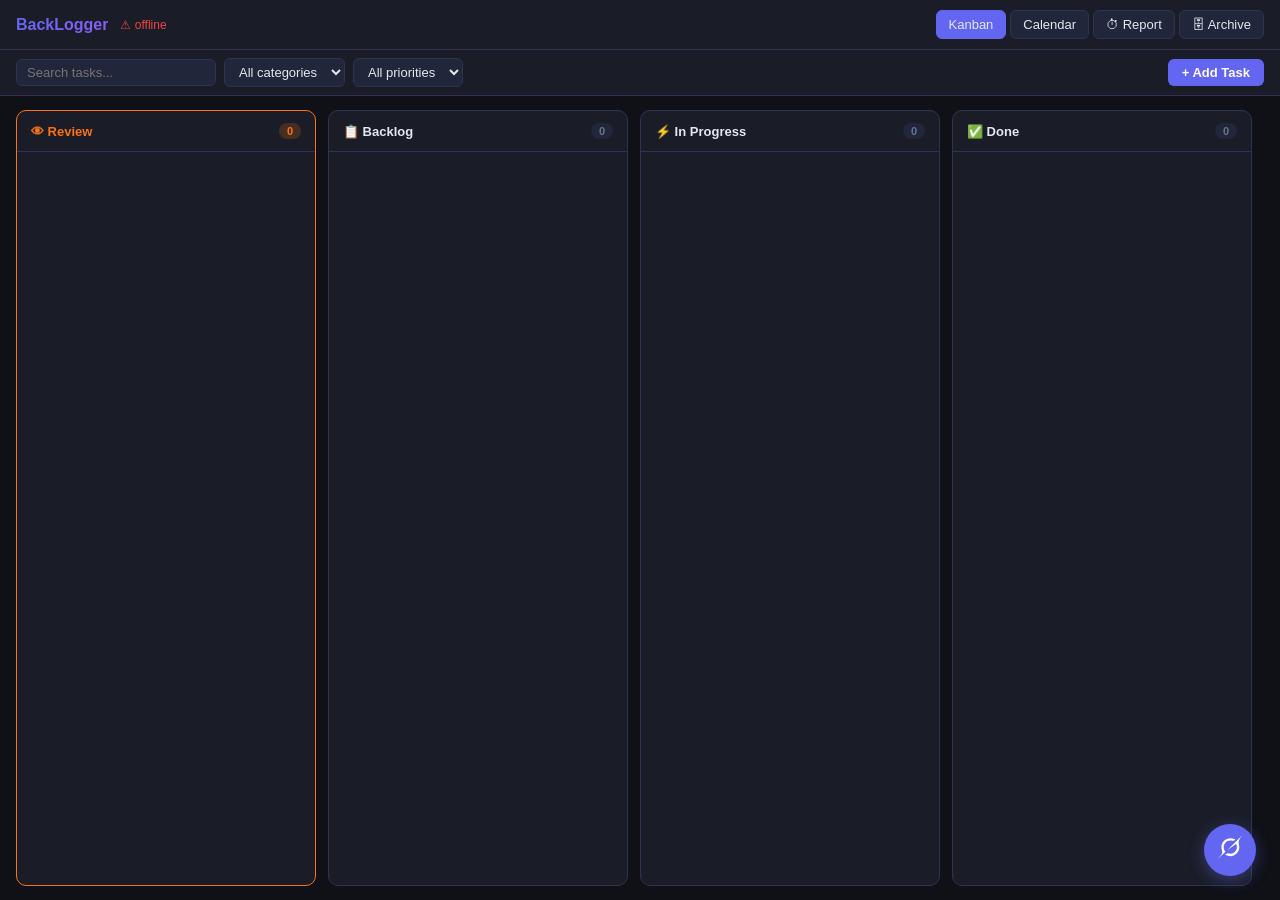
==== src/index.html @ d84bb5b7 "refine: time logging accumulates before saving - +5m/+10m/+30m/+1h buttons add up a running total - " ====
<!DOCTYPE html>
<html lang="en">
<head>
<meta charset="UTF-8">
<meta name="viewport" content="width=device-width, initial-scale=1.0">
<title>BackLogger</title>
<link rel="stylesheet" href="css/style.css">
</head>
<body>

<div class="topbar">
  <h1>BackLogger</h1>
  <span class="status" id="statusDot">⏳ loading...</span>
  <div class="spacer"></div>
  <div style="display:flex;gap:4px">
    <button class="active" id="tabKanban" onclick="switchView('kanban')">Kanban <span class="review-badge" id="reviewBadge" style="display:none"></span></button>
    <button id="tabCalendar" onclick="switchView('calendar')">Calendar</button>
    <a href="timereport.html" style="padding:6px 12px;border-radius:6px;border:1px solid var(--border);background:var(--surface2);color:var(--text);cursor:pointer;font-size:13px;text-decoration:none;display:flex;align-items:center">⏱ Report</a>
    <a href="archive.html" style="padding:6px 12px;border-radius:6px;border:1px solid var(--border);background:var(--surface2);color:var(--text);cursor:pointer;font-size:13px;text-decoration:none;display:flex;align-items:center">🗄 Archive</a>
  </div>
</div>

<div class="filterbar">
  <input type="text" id="searchInput" placeholder="Search tasks..." oninput="renderCurrent()">
  <select id="filterCat" onchange="renderCurrent()">
    <option value="">All categories</option>
    <option>client</option><option>internal</option><option>research</option>
    <option>training</option><option>trading</option><option>todo</option><option>meetings</option>
  </select>
  <select id="filterPri" onchange="renderCurrent()">
    <option value="">All priorities</option>
    <option>critical</option><option>high</option><option>medium</option><option>low</option>
  </select>
  <button class="btn-add" onclick="openModal(null)">+ Add Task</button>
</div>

<div class="kanban" id="kanbanView">
  <div class="column column-review" id="col-review" ondragover="onDragOver(event,'review')" ondrop="onDrop(event,'review')" ondragleave="onDragLeave(event)">
    <div class="col-header"><span>👁 Review</span><span class="col-count col-count-review" id="cnt-review">0</span></div>
    <div class="col-body" id="body-review"></div>
  </div>
  <div class="column" id="col-backlog" ondragover="onDragOver(event,'backlog')" ondrop="onDrop(event,'backlog')" ondragleave="onDragLeave(event)">
    <div class="col-header"><span>📋 Backlog</span><span class="col-count" id="cnt-backlog">0</span></div>
    <div class="col-body" id="body-backlog"></div>
  </div>
  <div class="column" id="col-in_progress" ondragover="onDragOver(event,'in_progress')" ondrop="onDrop(event,'in_progress')" ondragleave="onDragLeave(event)">
    <div class="col-header"><span>⚡ In Progress</span><span class="col-count" id="cnt-in_progress">0</span></div>
    <div class="col-body" id="body-in_progress"></div>
  </div>
  <div class="column" id="col-done" ondragover="onDragOver(event,'done')" ondrop="onDrop(event,'done')" ondragleave="onDragLeave(event)">
    <div class="col-header"><span>✅ Done</span><span class="col-count" id="cnt-done">0</span></div>
    <div class="col-body" id="body-done"></div>
  </div>
  <div class="column column-summaries" id="col-summaries" style="display:none">
    <div class="col-header"><span>📝 Summaries</span><span class="col-count col-count-summaries" id="cnt-summaries">0</span></div>
    <div class="col-body" id="body-summaries"></div>
  </div>
</div>

<div class="calendar-view" id="calendarView" style="display:none">
  <div class="cal-nav">
    <button onclick="calPrev()">‹</button>
    <h2 id="calTitle"></h2>
    <button onclick="calNext()">›</button>
    <button onclick="calToday()" style="margin-left:8px;font-size:12px">Today</button>
    <div class="spacer"></div>
    <div style="display:flex;gap:4px">
      <button id="calViewDay" onclick="setCalView('day')">Day</button>
      <button id="calViewWeek" onclick="setCalView('week')">Week</button>
      <button id="calViewMonth" class="active" onclick="setCalView('month')">Month</button>
    </div>
  </div>
  <div id="calDayView" style="display:none"></div>
  <div id="calWeekView" style="display:none">
    <div class="cal-header-row" id="calWeekHeader"></div>
    <div class="cal-week-grid" id="calWeekGrid"></div>
  </div>
  <div id="calMonthView">
    <div class="cal-header-row">
      <div class="cal-day-name">Sun</div><div class="cal-day-name">Mon</div>
      <div class="cal-day-name">Tue</div><div class="cal-day-name">Wed</div>
      <div class="cal-day-name">Thu</div><div class="cal-day-name">Fri</div>
      <div class="cal-day-name">Sat</div>
    </div>
    <div class="cal-grid" id="calGrid"></div>
  </div>
</div>

<div class="modal-overlay" id="modalOverlay" style="display:none" onclick="if(event.target===this)closeModal()">
  <div class="modal">
    <div class="modal-header">
      <h2 id="modalTitle">Task</h2>
      <button class="modal-close" onclick="closeModal()">×</button>
    </div>
    <div class="modal-body">
      <div class="modal-section"><label>Title</label><input type="text" id="fTitle" placeholder="Task title..."></div>
      <div class="modal-section"><label>Description / Notes</label><textarea id="fDescription" placeholder="Details..."></textarea></div>
      <div class="modal-row">
        <div class="modal-section"><label>Category</label>
          <select id="fCategory"><option>client</option><option>internal</option><option>research</option><option>training</option><option>trading</option><option>todo</option><option>meetings</option></select>
        </div>
        <div class="modal-section"><label>Priority</label>
          <select id="fPriority"><option>critical</option><option>high</option><option>medium</option><option>low</option></select>
        </div>
      </div>
      <div class="modal-row">
        <div class="modal-section"><label>Status</label>
          <select id="fStatus"><option value="backlog">Backlog</option><option value="in_progress">In Progress</option><option value="done">Done</option></select>
        </div>
        <div class="modal-section"><label>Source</label><input type="text" id="fSource" placeholder="Slack, Email, Manual..."></div>
      </div>
      <div class="sec-divider" id="deadlineSection">
        <div class="sec-label">⏰ Deadline</div>
        <div id="deadlineDisplay" style="font-size:13px;color:var(--muted);margin-bottom:6px"></div>
        <div style="display:flex;gap:6px;flex-wrap:wrap;align-items:center;margin-bottom:6px">
          <button class="btn-timer btn-time-add" onclick="prefillDeadline(0.5)">+½ day</button>
          <button class="btn-timer btn-time-add" onclick="prefillDeadline(1)">+1 day</button>
          <button class="btn-timer btn-time-add" onclick="prefillDeadline(2)">+2 days</button>
          <button class="btn-timer btn-time-add" onclick="prefillDeadline(3)">+3 days</button>
          <button class="btn-timer btn-time-add" onclick="prefillDeadline(7)">+1 week</button>
        </div>
        <div style="display:flex;gap:6px;align-items:center">
          <input type="datetime-local" id="deadlinePicker" style="flex:1;padding:6px 8px;border-radius:6px;border:1px solid var(--border);background:var(--surface2);color:var(--text);font-size:12px;">
          <button class="btn-timer btn-time-add" style="color:var(--green);border-color:var(--green)" onclick="saveDeadlineFromPicker()">Set Deadline</button>
          <button class="btn-timer btn-time-add" style="color:var(--red);border-color:var(--red)" onclick="clearDeadline()">✕ Clear</button>
        </div>
      </div>
      <div class="sec-divider" id="timelogSection" style="display:none">
        <div class="sec-label">⏱ Time Tracking</div>
        <div id="timelogEntries"></div>
        <div class="timelog-total" id="timelogTotal"></div>
        <div style="display:flex;gap:6px;margin-top:8px;align-items:center;flex-wrap:wrap">
          <button class="btn-timer btn-time-add" onclick="accumTime(5)">+5m</button>
          <button class="btn-timer btn-time-add" onclick="accumTime(10)">+10m</button>
          <button class="btn-timer btn-time-add" onclick="accumTime(30)">+30m</button>
          <button class="btn-timer btn-time-add" onclick="accumTime(60)">+1h</button>
          <span id="accumDisplay" style="font-size:13px;font-weight:600;color:var(--accent);min-width:40px"></span>
          <button class="btn-timer btn-time-add" style="color:var(--green);border-color:var(--green)" onclick="commitTime()">Add</button>
          <button class="btn-timer btn-time-add" style="color:var(--muted);border-color:var(--border)" onclick="resetAccumTime()">✕</button>
        </div>
      </div>
      <div class="sec-divider" id="commentsSection" style="display:none">
        <div class="sec-label">� Comments</div>
        <div id="commentsList"></div>
        <div class="input-row">
          <input type="text" id="commentInput" placeholder="Add a comment..." onkeydown="if(event.key==='Enter')addComment()">
          <button onclick="addComment()">Post</button>
        </div>
      </div>
      <div class="sec-divider" id="attachmentsSection" style="display:none">
        <div class="sec-label">� Attachments</div>
        <div id="attachmentsList"></div>
        <div class="input-row">
          <input type="text" id="attachLabel" placeholder="Label (e.g. Design Doc)">
          <input type="text" id="attachUrl" placeholder="URL..." style="flex:2">
          <button onclick="addAttachment()">Add</button>
        </div>
      </div>
      <div class="sec-divider" id="activitySection" style="display:none">
        <div class="sec-label">📋 Activity</div>
        <div id="activityList"></div>
      </div>
    </div>
    <div class="modal-footer">
      <button class="btn-delete" id="btnDelete" onclick="deleteTask()" style="display:none;margin-right:auto">🗑 Delete</button>
      <button class="btn-cancel" onclick="closeModal()">Cancel</button>
      <button class="btn-save" onclick="saveTask()">Save</button>
    </div>
  </div>
</div>

<div class="modal-overlay" id="timePromptOverlay" style="display:none" onclick="if(event.target===this)skipTimePrompt()">
  <div class="modal" style="width:400px">
    <div class="modal-header">
      <h2>⏱ Log time before closing</h2>
      <button class="modal-close" onclick="skipTimePrompt()">×</button>
    </div>
    <div class="modal-body">
      <p style="font-size:13px;color:var(--muted);margin-bottom:12px">How much time did you spend on this task?</p>
      <div style="display:flex;gap:8px;align-items:center;flex-wrap:wrap">
        <button class="btn-timer btn-time-add" onclick="logTimeAndClose(5)">+5m</button>
        <button class="btn-timer btn-time-add" onclick="logTimeAndClose(10)">+10m</button>
        <button class="btn-timer btn-time-add" onclick="logTimeAndClose(30)">+30m</button>
        <button class="btn-timer btn-time-add" onclick="logTimeAndClose(60)">+1h</button>
        <input type="number" id="timePromptCustom" placeholder="min" min="1" style="width:60px;padding:6px 8px;border-radius:6px;border:1px solid var(--border);background:var(--surface2);color:var(--text);font-size:13px;">
        <button class="btn-timer btn-time-add" onclick="logTimePromptCustom()">+ Add</button>
      </div>
    </div>
    <div class="modal-footer">
      <button class="btn-cancel" onclick="skipTimePrompt()">Skip</button>
    </div>
  </div>
</div>

<div class="modal-overlay" id="confirmOverlay" style="display:none" onclick="if(event.target===this)closeConfirm()">
  <div class="modal" style="width:380px">
    <div class="modal-header">
      <h2 id="confirmTitle">Confirm Delete</h2>
      <button class="modal-close" onclick="closeConfirm()">×</button>
    </div>
    <div class="modal-body">
      <p id="confirmMessage" style="font-size:13px;color:var(--text);line-height:1.5">Are you sure you want to permanently delete this task?</p>
    </div>
    <div class="modal-footer">
      <button class="btn-cancel" onclick="closeConfirm()">Cancel</button>
      <button class="btn-delete" id="confirmAction" onclick="confirmCallback()">Delete</button>
    </div>
  </div>
</div>

<div class="modal-overlay" id="summaryExpandOverlay" style="display:none" onclick="if(event.target===this)closeSummaryExpand()">
  <div class="modal" style="width:520px;max-height:70vh">
    <div class="modal-header">
      <h2 id="summaryExpandTitle">Summary</h2>
      <button class="modal-close" onclick="closeSummaryExpand()">×</button>
    </div>
    <div class="modal-body" id="summaryExpandBody" style="max-height:calc(70vh - 120px);overflow-y:auto">
      <!-- Content populated by JS -->
    </div>
    <div class="modal-footer">
      <button class="btn-cancel" onclick="closeSummaryExpand()">Close</button>
    </div>
  </div>
</div>

<!-- AI CHAT BUTTON -->
<button class="ai-chat-btn" id="aiChatBtn" onclick="toggleChat()" title="Ask Grok">
  <svg xmlns="http://www.w3.org/2000/svg" viewBox="0 0 48 48" width="24" height="24" fill="currentColor">
    <path d="M18.542 30.532l15.956-11.776c.783-.576 1.902-.354 2.274.545 1.962 4.728 1.084 10.411-2.819 14.315-3.903 3.901-9.333 4.756-14.299 2.808l-5.423 2.511c7.778 5.315 17.224 4 23.125-1.903 4.682-4.679 6.131-11.058 4.775-16.812l.011.011c-1.966-8.452.482-11.829 5.501-18.735C47.759 1.332 47.88 1.166 48 1l-6.602 6.599V7.577l-22.86 22.958M15.248 33.392c-5.582-5.329-4.619-13.579.142-18.339 3.521-3.522 9.294-4.958 14.331-2.847l5.412-2.497c-.974-.704-2.224-1.46-3.659-1.994-6.478-2.666-14.238-1.34-19.505 3.922C6.904 16.701 5.31 24.488 8.045 31.133c2.044 4.965-1.307 8.48-4.682 12.023C2.164 44.411.967 45.67 0 47l15.241-13.608"/>
  </svg>
</button>

<!-- AI CHAT PANEL -->
<div class="ai-chat-panel" id="aiChatPanel">
  <div class="ai-chat-header">
    <div style="display:flex;align-items:center;gap:8px">
      <svg xmlns="http://www.w3.org/2000/svg" viewBox="0 0 48 48" width="20" height="20" fill="white">
        <path d="M18.542 30.532l15.956-11.776c.783-.576 1.902-.354 2.274.545 1.962 4.728 1.084 10.411-2.819 14.315-3.903 3.901-9.333 4.756-14.299 2.808l-5.423 2.511c7.778 5.315 17.224 4 23.125-1.903 4.682-4.679 6.131-11.058 4.775-16.812l.011.011c-1.966-8.452.482-11.829 5.501-18.735C47.759 1.332 47.88 1.166 48 1l-6.602 6.599V7.577l-22.86 22.958M15.248 33.392c-5.582-5.329-4.619-13.579.142-18.339 3.521-3.522 9.294-4.958 14.331-2.847l5.412-2.497c-.974-.704-2.224-1.46-3.659-1.994-6.478-2.666-14.238-1.34-19.505 3.922C6.904 16.701 5.31 24.488 8.045 31.133c2.044 4.965-1.307 8.48-4.682 12.023C2.164 44.411.967 45.67 0 47l15.241-13.608"/>
      </svg>
      <div>
        <div style="font-weight:600;font-size:14px">Grok</div>
        <div style="font-size:11px;color:var(--muted)">BackLogger AI</div>
      </div>
    </div>
    <div style="display:flex;gap:6px;align-items:center">
      <button class="ai-clear-btn" onclick="clearChat()" title="Clear chat">↺</button>
      <button class="ai-close-btn" onclick="toggleChat()">×</button>
    </div>
  </div>
  <div class="ai-chat-messages" id="aiMessages">
    <div class="ai-message ai-message-assistant">
      <div class="ai-bubble">Hey Kyle 👋 I can see your tasks and help you out. Try asking:<br><br>
        <span class="ai-suggestion" onclick="sendSuggestion(this)">What's critical today?</span>
        <span class="ai-suggestion" onclick="sendSuggestion(this)">Add a task to follow up with William</span>
        <span class="ai-suggestion" onclick="sendSuggestion(this)">Summarise my backlog</span>
      </div>
    </div>
  </div>
  <div class="ai-chat-input-area">
    <input type="file" id="aiFileInput" accept=".txt,.md,.pdf,.doc,.docx" style="display:none" onchange="handleFileUpload(event)">
    <button class="ai-attach-btn" onclick="document.getElementById('aiFileInput').click()" title="Upload meeting notes or doc">📎</button>
    <textarea id="aiInput" placeholder="Ask anything, or upload a doc 📎" rows="1"
      onkeydown="if(event.key==='Enter'&&!event.shiftKey){event.preventDefault();sendChat()}"
      oninput="this.style.height='auto';this.style.height=Math.min(this.scrollHeight,120)+'px'"></textarea>
    <button class="ai-send-btn" onclick="sendChat()" id="aiSendBtn">↑</button>
  </div>
</div>

<style>
.ai-chat-btn {
  position: fixed; bottom: 24px; right: 24px; width: 52px; height: 52px;
  border-radius: 50%; border: none; background: var(--accent); color: #fff;
  font-size: 22px; cursor: pointer; box-shadow: 0 4px 16px rgba(99,102,241,0.4);
  z-index: 200; transition: transform 0.2s, box-shadow 0.2s;
}
.ai-chat-btn:hover { transform: scale(1.08); box-shadow: 0 6px 20px rgba(99,102,241,0.5); }
.ai-chat-panel {
  position: fixed; bottom: 88px; right: 24px; width: 380px; max-height: 560px;
  background: var(--surface); border: 1px solid var(--border); border-radius: 14px;
  display: flex; flex-direction: column; z-index: 199; box-shadow: 0 8px 32px rgba(0,0,0,0.4);
  transform: scale(0.95) translateY(10px); opacity: 0; pointer-events: none;
  transition: transform 0.2s, opacity 0.2s;
}
.ai-chat-panel.open { transform: scale(1) translateY(0); opacity: 1; pointer-events: all; }
.ai-chat-header {
  padding: 14px 16px; border-bottom: 1px solid var(--border);
  display: flex; align-items: center; justify-content: space-between; flex-shrink: 0;
}
.ai-close-btn, .ai-clear-btn {
  background: none; border: none; color: var(--muted); font-size: 18px; cursor: pointer; padding: 2px 6px; border-radius: 4px;
}
.ai-close-btn:hover, .ai-clear-btn:hover { color: var(--text); background: var(--surface2); }
.ai-chat-messages {
  flex: 1; overflow-y: auto; padding: 12px; display: flex; flex-direction: column; gap: 10px; min-height: 0;
}
.ai-message { display: flex; flex-direction: column; }
.ai-message-user { align-items: flex-end; }
.ai-message-assistant { align-items: flex-start; }
.ai-bubble {
  max-width: 85%; padding: 10px 13px; border-radius: 12px; font-size: 13px; line-height: 1.5; white-space: pre-wrap; word-break: break-word;
}
.ai-message-user .ai-bubble { background: var(--accent); color: #fff; border-bottom-right-radius: 4px; }
.ai-message-assistant .ai-bubble { background: var(--surface2); color: var(--text); border-bottom-left-radius: 4px; }
.ai-suggestion {
  display: inline-block; margin: 3px 3px 0 0; padding: 4px 9px; border-radius: 10px;
  background: rgba(99,102,241,0.15); color: #a5b4fc; font-size: 12px; cursor: pointer;
}
.ai-suggestion:hover { background: rgba(99,102,241,0.3); }
.ai-typing { display: flex; gap: 4px; align-items: center; padding: 10px 13px; background: var(--surface2); border-radius: 12px; border-bottom-left-radius: 4px; width: fit-content; }
.ai-typing span { width: 6px; height: 6px; border-radius: 50%; background: var(--muted); animation: aiDot 1.2s infinite; }
.ai-typing span:nth-child(2) { animation-delay: 0.2s; }
.ai-typing span:nth-child(3) { animation-delay: 0.4s; }
@keyframes aiDot { 0%,60%,100% { transform: translateY(0); opacity:0.4; } 30% { transform: translateY(-5px); opacity:1; } }
.ai-action-pill {
  display: inline-flex; align-items: center; gap: 5px; margin-top: 6px;
  padding: 3px 10px; border-radius: 10px; background: rgba(34,197,94,0.15); color: #86efac; font-size: 11px;
}
.ai-chat-input-area {
  padding: 10px 12px; border-top: 1px solid var(--border); display: flex; gap: 8px; align-items: flex-end; flex-shrink: 0;
}
.ai-chat-input-area textarea {
  flex: 1; padding: 8px 10px; border-radius: 8px; border: 1px solid var(--border);
  background: var(--surface2); color: var(--text); font-size: 13px; font-family: inherit;
  resize: none; line-height: 1.4; max-height: 120px; overflow-y: auto;
}
.ai-chat-input-area textarea:focus { outline: none; border-color: var(--accent); }
.ai-send-btn {
  width: 34px; height: 34px; border-radius: 8px; border: none; background: var(--accent);
  color: #fff; font-size: 16px; cursor: pointer; flex-shrink: 0; display: flex; align-items: center; justify-content: center;
}
.ai-send-btn:hover { opacity: 0.9; }
.ai-send-btn:disabled { opacity: 0.4; cursor: not-allowed; }
.ai-attach-btn {
  width: 34px; height: 34px; border-radius: 8px; border: 1px solid var(--border);
  background: var(--surface2); color: var(--muted); font-size: 16px; cursor: pointer;
  flex-shrink: 0; display: flex; align-items: center; justify-content: center;
}
.ai-attach-btn:hover { color: var(--text); border-color: var(--accent); }
.ai-file-pill {
  display: flex; align-items: center; gap: 6px; padding: 6px 10px;
  background: rgba(99,102,241,0.15); border-radius: 8px; font-size: 12px; color: #a5b4fc;
  margin-bottom: 4px;
}
.ai-file-pill button { background: none; border: none; color: var(--muted); cursor: pointer; font-size: 14px; padding: 0 2px; line-height: 1; }
.ai-file-pill button:hover { color: var(--red); }
</style>

<script src="js/config.js"></script>
<script src="js/app.js"></script>
<script src="js/chat.js"></script>
</body>
</html>
---- src/css/style.css ----
:root {
  --bg: #0f1117; --surface: #1a1d27; --surface2: #22263a; --border: #2e3352;
  --text: #e2e8f0; --muted: #64748b; --accent: #6366f1; --accent2: #8b5cf6;
  --green: #22c55e; --yellow: #eab308; --red: #ef4444; --orange: #f97316;
}
* { box-sizing: border-box; margin: 0; padding: 0; }
body { background: var(--bg); color: var(--text); font-family: -apple-system, BlinkMacSystemFont, 'Segoe UI', sans-serif; font-size: 14px; height: 100vh; display: flex; flex-direction: column; overflow: hidden; }
.topbar { display: flex; align-items: center; gap: 12px; padding: 10px 16px; background: var(--surface); border-bottom: 1px solid var(--border); flex-shrink: 0; }
.topbar h1 { font-size: 16px; font-weight: 700; background: linear-gradient(135deg, var(--accent), var(--accent2)); -webkit-background-clip: text; -webkit-text-fill-color: transparent; }
.status { font-size: 12px; color: var(--muted); }
.spacer { flex: 1; }
.topbar button { padding: 6px 12px; border-radius: 6px; border: 1px solid var(--border); background: var(--surface2); color: var(--text); cursor: pointer; font-size: 13px; }
.topbar button.active { background: var(--accent); border-color: var(--accent); }
.filterbar { display: flex; align-items: center; gap: 8px; padding: 8px 16px; background: var(--surface); border-bottom: 1px solid var(--border); flex-shrink: 0; flex-wrap: wrap; }
.filterbar select, .filterbar input { padding: 5px 10px; border-radius: 6px; border: 1px solid var(--border); background: var(--surface2); color: var(--text); font-size: 13px; }
.filterbar input { width: 200px; }
.btn-add { padding: 6px 14px; border-radius: 6px; border: none; background: var(--accent); color: #fff; cursor: pointer; font-size: 13px; font-weight: 600; margin-left: auto; }
.kanban { display: flex; gap: 12px; padding: 14px 16px; overflow-x: auto; flex: 1; min-height: 0; }
.column { background: var(--surface); border: 1px solid var(--border); border-radius: 10px; width: 300px; min-width: 280px; display: flex; flex-direction: column; max-height: 100%; }
.col-header { padding: 12px 14px; font-weight: 600; font-size: 13px; display: flex; align-items: center; justify-content: space-between; border-bottom: 1px solid var(--border); flex-shrink: 0; }
.col-count { background: var(--surface2); border-radius: 10px; padding: 2px 8px; font-size: 11px; color: var(--muted); }
.col-body { padding: 10px; overflow-y: auto; display: flex; flex-direction: column; gap: 8px; flex: 1; }
.card { background: var(--surface2); border: 1px solid var(--border); border-radius: 8px; padding: 10px 12px; cursor: pointer; transition: border-color 0.15s, transform 0.1s; position: relative; }
.card:hover { border-color: var(--accent); transform: translateY(-1px); }
.card-title { font-size: 13px; font-weight: 500; line-height: 1.4; margin-bottom: 6px; }
.card-meta { display: flex; gap: 6px; flex-wrap: wrap; }
.badge { padding: 2px 7px; border-radius: 10px; font-size: 11px; font-weight: 500; }
.badge-cat { background: rgba(99,102,241,0.2); color: #a5b4fc; }
.badge-priority-critical { background: rgba(239,68,68,0.2); color: #fca5a5; }
.badge-priority-high { background: rgba(249,115,22,0.2); color: #fdba74; }
.badge-priority-medium { background: rgba(234,179,8,0.2); color: #fde047; }
.badge-priority-low { background: rgba(34,197,94,0.2); color: #86efac; }
.card-source { font-size: 11px; color: var(--muted); margin-top: 5px; overflow: hidden; text-overflow: ellipsis; white-space: nowrap; }
.card-comment { font-size: 11px; color: var(--muted); margin-top: 5px; overflow: hidden; text-overflow: ellipsis; white-space: nowrap; background: var(--surface); border-radius: 4px; padding: 3px 6px; border-left: 2px solid var(--accent); }
.card-actions { display: flex; gap: 4px; margin-top: 8px; }
.card-actions button { padding: 3px 8px; border-radius: 5px; border: 1px solid var(--border); background: transparent; color: var(--muted); font-size: 11px; cursor: pointer; }
.card-actions button:hover { color: var(--text); border-color: var(--accent); }
.card-actions .card-delete-btn { margin-left: auto; }
.card-actions .card-delete-btn:hover { color: var(--red); border-color: var(--red); }
.timer-badge { position: absolute; top: 8px; right: 8px; background: rgba(34,197,94,0.2); color: var(--green); border-radius: 10px; padding: 2px 7px; font-size: 11px; font-weight: 600; }
.calendar-view { flex: 1; padding: 14px 16px; overflow-y: auto; }
.cal-grid { display: grid; grid-template-columns: repeat(7, 1fr); gap: 4px; }
.cal-header-row { display: grid; grid-template-columns: repeat(7, 1fr); gap: 4px; margin-bottom: 4px; }
.cal-day-name { text-align: center; font-size: 12px; color: var(--muted); padding: 4px; }
.cal-cell { background: var(--surface); border: 1px solid var(--border); border-radius: 6px; min-height: 90px; padding: 6px; }
.cal-cell.today { border-color: var(--accent); }
.cal-cell.other-month { opacity: 0.4; }
.cal-date { font-size: 12px; color: var(--muted); margin-bottom: 4px; font-weight: 600; }
.cal-cell.today .cal-date { color: var(--accent); }
.cal-item { background: var(--surface2); border-radius: 4px; padding: 2px 6px; font-size: 11px; margin-bottom: 2px; cursor: pointer; white-space: nowrap; overflow: hidden; text-overflow: ellipsis; }
.cal-item:hover { background: var(--accent); }
.cal-nav { display: flex; align-items: center; gap: 12px; margin-bottom: 12px; }
.cal-nav h2 { font-size: 16px; font-weight: 600; }
.cal-nav button { padding: 4px 12px; border-radius: 6px; border: 1px solid var(--border); background: var(--surface2); color: var(--text); cursor: pointer; }
.modal-overlay { position: fixed; inset: 0; background: rgba(0,0,0,0.7); display: flex; align-items: center; justify-content: center; z-index: 100; padding: 20px; }
.modal { background: var(--surface); border: 1px solid var(--border); border-radius: 12px; width: 640px; max-width: 100%; max-height: 90vh; overflow-y: auto; }
.modal-header { padding: 16px 20px; border-bottom: 1px solid var(--border); display: flex; align-items: flex-start; gap: 12px; }
.modal-header h2 { font-size: 16px; font-weight: 600; flex: 1; line-height: 1.4; }
.modal-close { background: none; border: none; color: var(--muted); font-size: 20px; cursor: pointer; }
.modal-body { padding: 16px 20px; display: flex; flex-direction: column; gap: 14px; }
.modal-section { display: flex; flex-direction: column; gap: 6px; }
.modal-section label { font-size: 12px; color: var(--muted); font-weight: 500; text-transform: uppercase; letter-spacing: 0.05em; }
.modal-section input, .modal-section select, .modal-section textarea { padding: 8px 10px; border-radius: 6px; border: 1px solid var(--border); background: var(--surface2); color: var(--text); font-size: 13px; width: 100%; }
.modal-section textarea { resize: vertical; min-height: 80px; font-family: inherit; }
.modal-row { display: grid; grid-template-columns: 1fr 1fr; gap: 12px; }
.modal-footer { padding: 14px 20px; border-top: 1px solid var(--border); display: flex; gap: 8px; justify-content: flex-end; }
.btn-save { padding: 8px 18px; border-radius: 6px; border: none; background: var(--accent); color: #fff; cursor: pointer; font-size: 13px; font-weight: 600; }
.btn-delete { padding: 8px 18px; border-radius: 6px; border: 1px solid var(--red); background: transparent; color: var(--red); cursor: pointer; font-size: 13px; }
.btn-cancel { padding: 8px 18px; border-radius: 6px; border: 1px solid var(--border); background: transparent; color: var(--text); cursor: pointer; font-size: 13px; }
.sec-divider { border-top: 1px solid var(--border); padding-top: 12px; display: flex; flex-direction: column; gap: 8px; }
.sec-label { font-size: 12px; color: var(--muted); font-weight: 500; text-transform: uppercase; letter-spacing: 0.05em; }
.comment { background: var(--surface2); border-radius: 8px; padding: 10px 12px; margin-bottom: 8px; }
.comment-meta { font-size: 11px; color: var(--muted); margin-bottom: 4px; }
.comment-body { font-size: 13px; line-height: 1.5; }
.input-row { display: flex; gap: 8px; margin-top: 4px; }
.input-row input { flex: 1; padding: 8px 10px; border-radius: 6px; border: 1px solid var(--border); background: var(--surface2); color: var(--text); font-size: 13px; }
.input-row button { padding: 8px 14px; border-radius: 6px; border: none; background: var(--accent); color: #fff; cursor: pointer; font-size: 13px; }
.timelog-entry { display: flex; justify-content: space-between; padding: 5px 0; border-bottom: 1px solid var(--border); font-size: 12px; }
.timelog-entry:last-child { border-bottom: none; }
.timelog-total { font-size: 13px; font-weight: 600; color: var(--accent); margin-top: 6px; }
.btn-timer { padding: 7px 14px; border-radius: 6px; border: none; cursor: pointer; font-size: 13px; font-weight: 600; }
.btn-time-add { background: var(--surface2); border: 1px solid var(--border); color: var(--text); }
.btn-time-add:hover { border-color: var(--accent); color: var(--accent); }
.btn-start { background: var(--green); color: #fff; }
.btn-stop { background: var(--red); color: #fff; }
.timelog-logged { opacity: 0.5; text-decoration: line-through; }
.activity-item { display: flex; gap: 8px; padding: 5px 0; border-bottom: 1px solid var(--border); font-size: 12px; }
.activity-item:last-child { border-bottom: none; }
.activity-dot { width: 6px; height: 6px; border-radius: 50%; background: var(--accent); flex-shrink: 0; margin-top: 3px; }
.activity-text { color: var(--muted); flex: 1; }
.activity-time { color: var(--muted); font-size: 11px; flex-shrink: 0; }
.expand-section { margin-top: 4px; }
.expand-toggle { font-size: 11px; color: var(--accent); cursor: pointer; list-style: none; padding: 4px 0; }
.expand-toggle::-webkit-details-marker { display: none; }
.expand-toggle::before { content: '▸ '; }
details[open] .expand-toggle::before { content: '▾ '; }
.empty-col { color: var(--muted); font-size: 12px; text-align: center; padding: 20px; }
.attachment-item { display: flex; align-items: center; justify-content: space-between; padding: 6px 8px; background: var(--surface2); border-radius: 6px; margin-bottom: 4px; }
.attachment-link { color: var(--accent); font-size: 13px; text-decoration: none; overflow: hidden; text-overflow: ellipsis; white-space: nowrap; flex: 1; }
.attachment-link:hover { text-decoration: underline; }
.attachment-delete { background: none; border: none; color: var(--muted); font-size: 16px; cursor: pointer; padding: 0 4px; }
.attachment-delete:hover { color: var(--red); }
.column.drag-over .col-body { background: rgba(99,102,241,0.08); border-radius: 8px; }
.card.dragging { opacity: 0.4; }
.column-review { border-color: var(--orange); }
.column-review .col-header { color: var(--orange); }
.col-count-review { background: rgba(249,115,22,0.2); color: var(--orange); }
.review-approve-btn { color: var(--green) !important; border-color: var(--green) !important; }
.review-approve-btn:hover { background: rgba(34,197,94,0.15) !important; }
.review-dismiss-btn { color: var(--red) !important; border-color: var(--red) !important; margin-left: auto; }
.review-dismiss-btn:hover { background: rgba(239,68,68,0.15) !important; }
.review-badge { display: inline-flex; align-items: center; justify-content: center; min-width: 18px; height: 18px; border-radius: 9px; background: var(--orange); color: #fff; font-size: 11px; font-weight: 700; margin-left: 6px; padding: 0 5px; }
.column-summaries { border-color: var(--accent2); }
.column-summaries .col-header { color: var(--accent2); }
.col-count-summaries { background: rgba(139,92,246,0.2); color: var(--accent2); }
.summary-card { cursor: default; }
.summary-source-title { font-size: 13px; font-weight: 600; color: var(--text); margin-bottom: 4px; }
.summary-sub-meta { display: flex; align-items: center; gap: 6px; margin-bottom: 6px; }
.summary-content { font-size: 12px; color: var(--text); line-height: 1.5; margin-bottom: 6px; display: -webkit-box; -webkit-line-clamp: 4; -webkit-box-orient: vertical; overflow: hidden; }
.summary-tasks-count { font-size: 11px; color: var(--green); font-weight: 600; }
.summary-promote-btn { opacity: 0; transition: opacity 0.15s; margin-left: auto; color: var(--muted) !important; border-color: var(--border) !important; }
.summary-card:hover .summary-promote-btn { opacity: 1; }
.summary-promote-btn:hover { color: var(--accent) !important; border-color: var(--accent) !important; }
.badge-scan { background: rgba(139,92,246,0.2); color: #c4b5fd; text-transform: capitalize; }
.deadline-green { background: rgba(34,197,94,0.2); color: #86efac; }
.deadline-orange { background: rgba(249,115,22,0.2); color: #fdba74; }
.deadline-red { background: rgba(239,68,68,0.2); color: #fca5a5; }
.card-overdue { border-color: var(--orange) !important; }
#col-done .card { opacity: 0.6; }
#col-done .card:hover { opacity: 0.85; }
.cal-item-overdue { background: rgba(249,115,22,0.25); color: #fdba74; }
.cal-item-future { background: rgba(34,197,94,0.15); color: #86efac; }
.cal-week-grid { display: grid; grid-template-columns: repeat(7, 1fr); gap: 4px; }
.cal-week-cell { background: var(--surface); border: 1px solid var(--border); border-radius: 6px; min-height: 200px; padding: 8px; display: flex; flex-direction: column; gap: 4px; overflow-y: auto; }
.cal-week-cell.today { border-color: var(--accent); }
.cal-day-today { color: var(--accent) !important; font-weight: 700; }
.cal-day-item { background: var(--surface); border: 1px solid var(--border); border-radius: 8px; padding: 12px 14px; margin-bottom: 8px; cursor: pointer; transition: border-color 0.15s; }
.cal-day-item:hover { border-color: var(--accent); }
.cal-day-item-overdue { border-left: 3px solid var(--orange); }
.cal-day-item-future { border-left: 3px solid var(--green); }
.cal-day-item-title { font-size: 14px; font-weight: 500; margin-bottom: 6px; }
.cal-day-item-meta { display: flex; gap: 6px; align-items: center; flex-wrap: wrap; }

/* ═══════════════════════════════════════════════════════════
   MOBILE RESPONSIVE
   ═══════════════════════════════════════════════════════════ */

@media (max-width: 768px) {
  body { overflow: auto; height: auto; min-height: 100vh; }

  /* Topbar: stack on small screens */
  .topbar { flex-wrap: wrap; gap: 8px; padding: 8px 12px; }
  .topbar h1 { font-size: 15px; }
  .status { font-size: 11px; }

  /* Kanban: vertical stack instead of horizontal scroll */
  .kanban { flex-direction: column; padding: 10px 12px; overflow-x: visible; overflow-y: auto; gap: 10px; }
  .column { width: 100%; min-width: unset; max-height: none; }
  .col-body { max-height: 400px; }

  /* Filter bar */
  .filterbar { padding: 8px 12px; gap: 6px; }
  .filterbar input { width: 100%; flex: 1; min-width: 120px; }
  .filterbar select { flex: 1; min-width: 0; }
  .btn-add { margin-left: 0; width: 100%; margin-top: 4px; }

  /* Modal: full width on mobile */
  .modal-overlay { padding: 10px; align-items: flex-start; padding-top: 40px; }
  .modal { width: 100%; max-height: 85vh; border-radius: 10px; }
  .modal-header { padding: 12px 14px; }
  .modal-body { padding: 12px 14px; }
  .modal-footer { padding: 12px 14px; }
  .modal-row { grid-template-columns: 1fr; gap: 10px; }

  /* Calendar */
  .calendar-view { padding: 10px 12px; }
  .cal-nav { flex-wrap: wrap; gap: 8px; }
  .cal-nav h2 { font-size: 14px; }
  .cal-cell { min-height: 60px; padding: 4px; }
  .cal-date { font-size: 11px; }
  .cal-item { font-size: 10px; padding: 1px 4px; }

  /* Week view: 2-column on mobile instead of 7 */
  .cal-week-grid { grid-template-columns: 1fr; }
  .cal-header-row { grid-template-columns: 1fr; }
  .cal-week-cell { min-height: 80px; }

  /* Cards: slightly more compact */
  .card { padding: 8px 10px; }
  .card-actions { flex-wrap: wrap; }
  .card-actions button { font-size: 10px; padding: 3px 6px; }

  /* AI chat panel: full width */
  .ai-chat-panel { width: calc(100vw - 20px); right: 10px; bottom: 78px; max-height: 70vh; }
  .ai-chat-btn { bottom: 16px; right: 16px; width: 46px; height: 46px; }
}

@media (max-width: 480px) {
  .topbar h1 { font-size: 14px; }
  .topbar button { padding: 5px 8px; font-size: 12px; }
  .cal-nav h2 { font-size: 13px; width: 100%; text-align: center; }
  .cal-nav { justify-content: center; }
  .modal { max-height: 90vh; }
  .badge { font-size: 10px; padding: 1px 5px; }
}
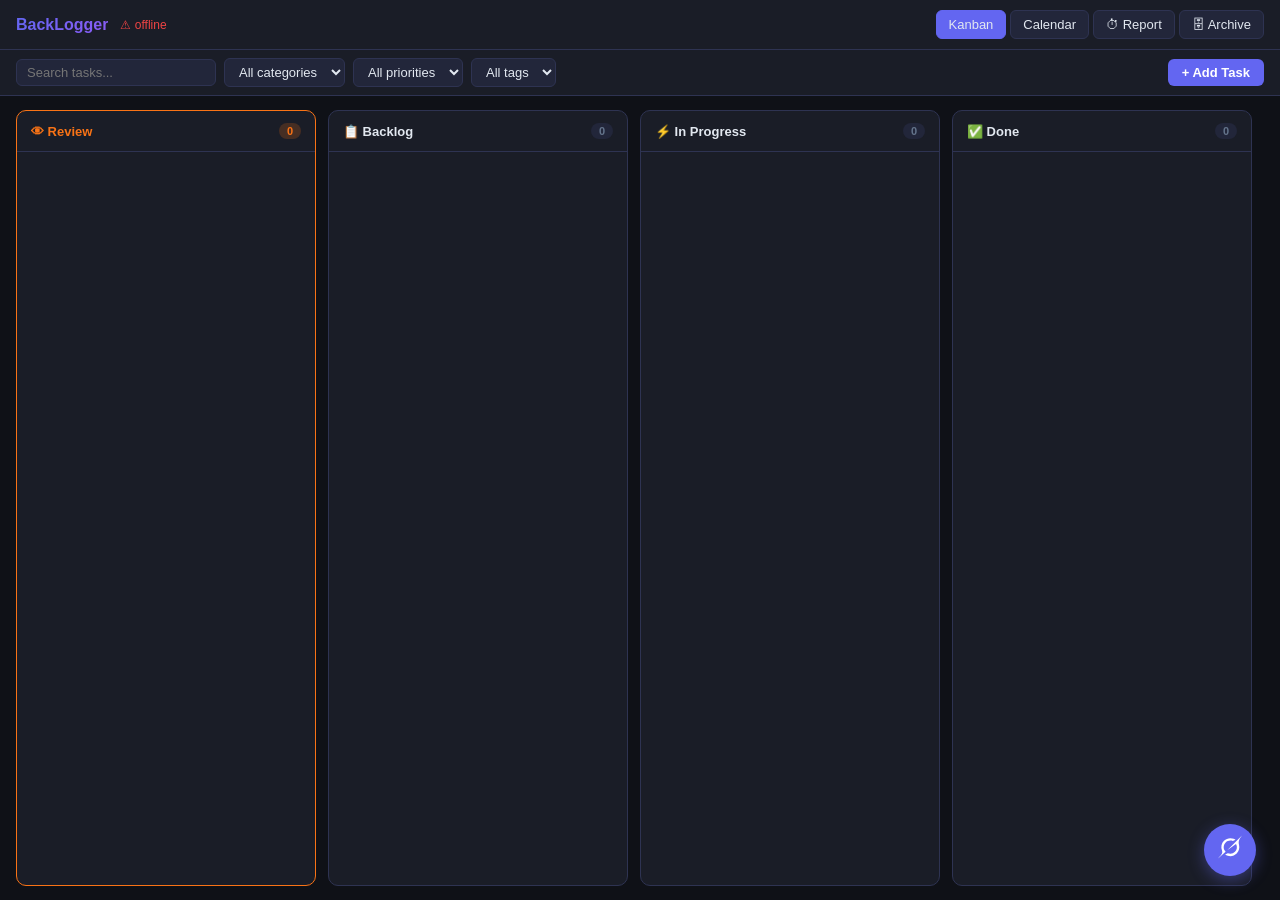
==== commit c42da48d: "feat: tags - add/remove tags on tasks, filter by tag, badges on cards - Tags stored as text[] in Sup" ====
--- a/src/index.html
+++ b/src/index.html
@@ -31,6 +31,9 @@
     <option value="">All priorities</option>
     <option>critical</option><option>high</option><option>medium</option><option>low</option>
   </select>
+  <select id="filterTag" onchange="renderCurrent()">
+    <option value="">All tags</option>
+  </select>
   <button class="btn-add" onclick="openModal(null)">+ Add Task</button>
 </div>
 
@@ -108,6 +111,14 @@
           <select id="fStatus"><option value="backlog">Backlog</option><option value="in_progress">In Progress</option><option value="done">Done</option></select>
         </div>
         <div class="modal-section"><label>Source</label><input type="text" id="fSource" placeholder="Slack, Email, Manual..."></div>
+      </div>
+      <div class="modal-section">
+        <label>Tags</label>
+        <div id="tagsList" style="display:flex;gap:4px;flex-wrap:wrap;margin-bottom:6px"></div>
+        <div class="input-row">
+          <input type="text" id="tagInput" placeholder="Add tag..." onkeydown="if(event.key==='Enter'){event.preventDefault();addTag()}">
+          <button onclick="addTag()">+ Tag</button>
+        </div>
       </div>
       <div class="sec-divider" id="deadlineSection">
         <div class="sec-label">⏰ Deadline</div>
--- a/src/css/style.css
+++ b/src/css/style.css
@@ -122,6 +122,7 @@
 .summary-card:hover .summary-promote-btn { opacity: 1; }
 .summary-promote-btn:hover { color: var(--accent) !important; border-color: var(--accent) !important; }
 .badge-scan { background: rgba(139,92,246,0.2); color: #c4b5fd; text-transform: capitalize; }
+.badge-tag { background: rgba(99,102,241,0.12); color: #a5b4fc; font-size: 10px; padding: 2px 6px; }
 .deadline-green { background: rgba(34,197,94,0.2); color: #86efac; }
 .deadline-orange { background: rgba(249,115,22,0.2); color: #fdba74; }
 .deadline-red { background: rgba(239,68,68,0.2); color: #fca5a5; }
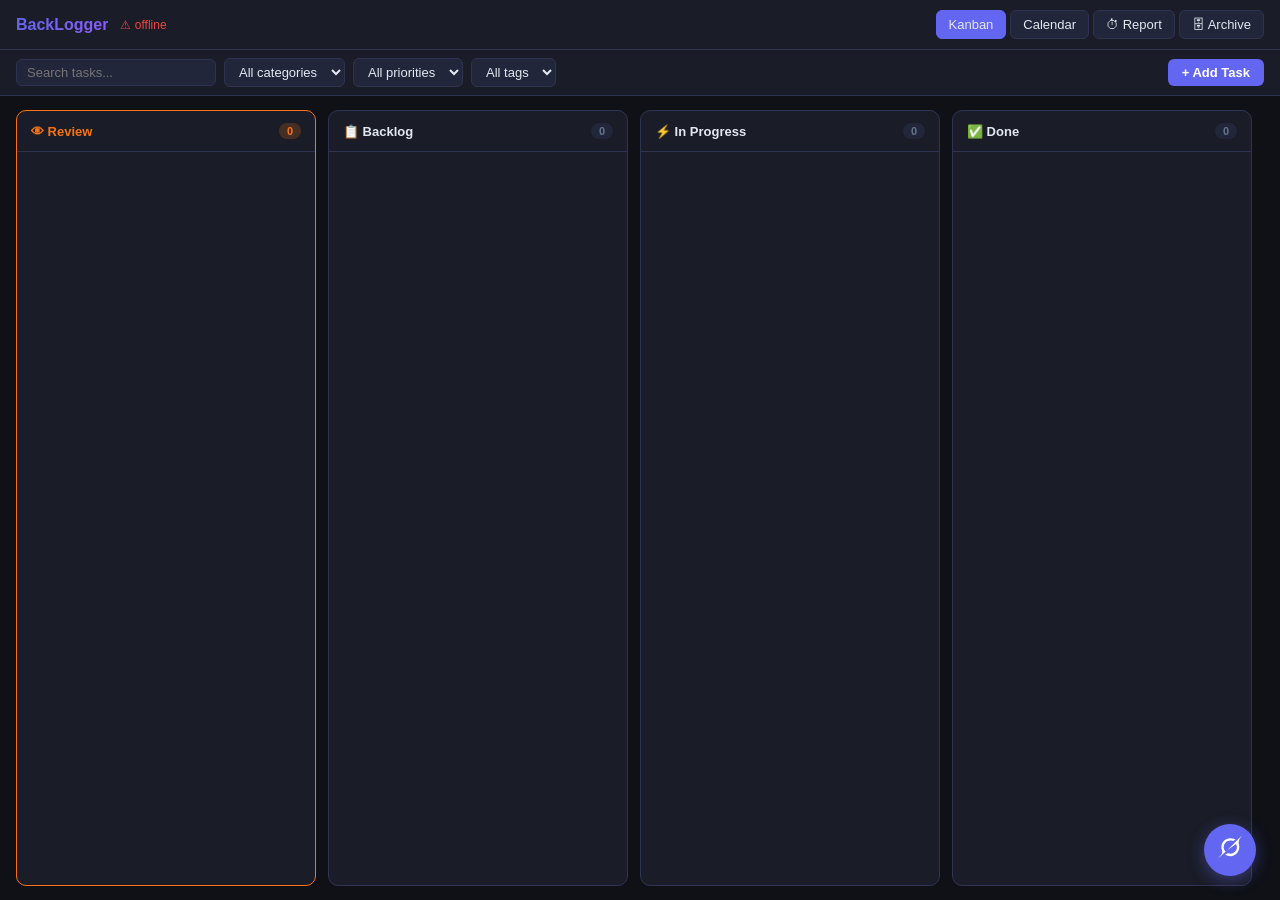
==== commit 91864eba: "refactor: simplify to single link relationship, drop parent_id UI - Remove Parent Task section from " ====
--- a/src/index.html
+++ b/src/index.html
@@ -37,6 +37,14 @@
   <button class="btn-add" onclick="openModal(null)">+ Add Task</button>
 </div>
 
+<div class="reminder-banner" id="reminderBanner" style="display:none">
+  <div class="reminder-header">
+    <span>⚠️ Upcoming Deadlines</span>
+    <button class="reminder-dismiss" onclick="dismissReminders()">×</button>
+  </div>
+  <div id="reminderList"></div>
+</div>
+
 <div class="kanban" id="kanbanView">
   <div class="column column-review" id="col-review" ondragover="onDragOver(event,'review')" ondrop="onDrop(event,'review')" ondragleave="onDragLeave(event)">
     <div class="col-header"><span>👁 Review</span><span class="col-count col-count-review" id="cnt-review">0</span></div>
@@ -136,27 +144,36 @@
           <button class="btn-timer btn-time-add" style="color:var(--red);border-color:var(--red)" onclick="clearDeadline()">✕ Clear</button>
         </div>
       </div>
-      <div class="sec-divider" id="timelogSection" style="display:none">
+            <div class="sec-divider" id="timelogSection" style="display:none">
         <div class="sec-label">⏱ Time Tracking</div>
         <div id="timelogEntries"></div>
         <div class="timelog-total" id="timelogTotal"></div>
-        <div style="display:flex;gap:6px;margin-top:8px;align-items:center;flex-wrap:wrap">
+      </div>
+      <div class="sec-divider" id="commentsSection" style="display:none">
+        <div class="sec-label">💬 Comments</div>
+        <div id="commentsList"></div>
+      </div>
+      <div class="sec-divider" id="logPostSection" style="display:none">
+        <div class="sec-label">✏️ Log & Post</div>
+        <div style="display:flex;gap:6px;align-items:center;flex-wrap:wrap;margin-bottom:8px">
           <button class="btn-timer btn-time-add" onclick="accumTime(5)">+5m</button>
           <button class="btn-timer btn-time-add" onclick="accumTime(10)">+10m</button>
           <button class="btn-timer btn-time-add" onclick="accumTime(30)">+30m</button>
           <button class="btn-timer btn-time-add" onclick="accumTime(60)">+1h</button>
           <span id="accumDisplay" style="font-size:13px;font-weight:600;color:var(--accent);min-width:40px"></span>
-          <button class="btn-timer btn-time-add" style="color:var(--green);border-color:var(--green)" onclick="commitTime()">Add</button>
           <button class="btn-timer btn-time-add" style="color:var(--muted);border-color:var(--border)" onclick="resetAccumTime()">✕</button>
         </div>
-      </div>
-      <div class="sec-divider" id="commentsSection" style="display:none">
-        <div class="sec-label">� Comments</div>
-        <div id="commentsList"></div>
+        <textarea id="logComment" placeholder="Add a note..." style="width:100%;padding:8px 10px;border-radius:6px;border:1px solid var(--border);background:var(--surface2);color:var(--text);font-size:13px;font-family:inherit;resize:vertical;min-height:50px"></textarea>
+        <button class="btn-save" onclick="logAndPost()" style="margin-top:8px;width:100%">Log & Post</button>
+      </div>
+<div class="sec-divider" id="linkedTasksSection" style="display:none">
+        <div class="sec-label">🔗 Linked Tasks</div>
+        <div id="linkedTasksList" style="margin-bottom:6px"></div>
         <div class="input-row">
-          <input type="text" id="commentInput" placeholder="Add a comment..." onkeydown="if(event.key==='Enter')addComment()">
-          <button onclick="addComment()">Post</button>
-        </div>
+          <input type="text" id="linkSearchInput" placeholder="Search by title or #ID..." oninput="searchLinkedTasks()" style="flex:1">
+          <button onclick="openLinkBrowser()" style="white-space:nowrap;flex-shrink:0">Browse</button>
+        </div>
+        <div id="linkSearchResults" class="search-results"></div>
       </div>
       <div class="sec-divider" id="attachmentsSection" style="display:none">
         <div class="sec-label">� Attachments</div>
@@ -356,6 +373,29 @@
 .ai-file-pill button:hover { color: var(--red); }
 </style>
 
+<!-- Link Browser Overlay -->
+<div id="linkBrowserOverlay" style="display:none;position:fixed;inset:0;z-index:1100;background:rgba(0,0,0,0.7);flex-direction:column;align-items:center;justify-content:flex-start;padding:40px 20px;overflow-y:auto">
+  <div style="width:100%;max-width:1100px;background:var(--surface);border:1px solid var(--border);border-radius:12px;padding:20px">
+    <div style="display:flex;align-items:center;justify-content:space-between;margin-bottom:16px">
+      <span style="font-size:15px;font-weight:600;color:var(--text)">🔗 Browse tasks to link</span>
+      <button onclick="closeLinkBrowser()" style="background:none;border:none;color:var(--muted);font-size:20px;cursor:pointer;padding:0 4px">×</button>
+    </div>
+    <div id="linkBrowserCols" style="display:flex;gap:12px;overflow-x:auto;align-items:flex-start"></div>
+  </div>
+  <!-- Confirm dialog (inside overlay) -->
+  <div id="linkConfirmDialog" style="display:none;position:fixed;inset:0;z-index:1200;background:rgba(0,0,0,0.5);align-items:center;justify-content:center">
+    <div style="background:var(--surface);border:1px solid var(--border);border-radius:10px;padding:24px;max-width:360px;width:100%;margin:0 16px">
+      <div style="font-size:14px;font-weight:600;color:var(--text);margin-bottom:8px">Link this task?</div>
+      <div class="lc-task-id" style="font-size:12px;color:var(--muted);font-family:monospace;margin-bottom:4px"></div>
+      <div class="lc-task-title" style="font-size:13px;color:var(--text);margin-bottom:20px;line-height:1.4"></div>
+      <div style="display:flex;gap:8px;justify-content:flex-end">
+        <button class="lc-cancel-btn" style="padding:8px 16px;border-radius:6px;border:1px solid var(--border);background:var(--surface2);color:var(--text);cursor:pointer;font-size:13px">Cancel</button>
+        <button class="lc-confirm-btn" style="padding:8px 16px;border-radius:6px;border:none;background:var(--accent);color:#fff;cursor:pointer;font-size:13px;font-weight:600">Confirm</button>
+      </div>
+    </div>
+  </div>
+</div>
+
 <script src="js/config.js"></script>
 <script src="js/app.js"></script>
 <script src="js/chat.js"></script>
--- a/src/css/style.css
+++ b/src/css/style.css
@@ -123,6 +123,49 @@
 .summary-promote-btn:hover { color: var(--accent) !important; border-color: var(--accent) !important; }
 .badge-scan { background: rgba(139,92,246,0.2); color: #c4b5fd; text-transform: capitalize; }
 .badge-tag { background: rgba(99,102,241,0.12); color: #a5b4fc; font-size: 10px; padding: 2px 6px; }
+.card-title-row { display: flex; align-items: flex-start; justify-content: space-between; gap: 6px; margin-bottom: 4px; }
+.card-title-row .card-title { flex: 1; margin-bottom: 0; }
+.card-id { font-size: 10px; color: var(--muted); font-family: monospace; flex-shrink: 0; margin-top: 2px; }
+.card-relations { display: flex; flex-wrap: wrap; gap: 4px; margin-top: 5px; }
+.badge-relation { font-family: monospace; font-size: 10px; font-weight: 700; padding: 2px 6px; border-radius: 4px; cursor: pointer; letter-spacing: 0.03em; }
+.badge-parent { background: rgba(234,179,8,0.15); color: #fde68a; border: 1px solid rgba(234,179,8,0.3); }
+.badge-parent:hover { background: rgba(234,179,8,0.3); }
+.badge-linked { background: rgba(99,102,241,0.15); color: #a5b4fc; border: 1px solid rgba(99,102,241,0.3); }
+.badge-linked:hover { background: rgba(99,102,241,0.3); }
+.search-result-id { font-size: 10px; color: var(--muted); font-family: monospace; margin-right: 4px; }
+.lb-col { min-width: 220px; max-width: 260px; flex-shrink: 0; }
+.lb-col-header { font-size: 12px; font-weight: 600; color: var(--muted); text-transform: uppercase; letter-spacing: 0.05em; margin-bottom: 8px; display: flex; align-items: center; gap: 6px; }
+.lb-col-count { background: var(--surface2); border-radius: 10px; padding: 1px 7px; font-size: 11px; }
+.lb-card { background: var(--surface2); border: 1px solid var(--border); border-radius: 7px; padding: 10px 12px; margin-bottom: 6px; cursor: pointer; transition: border-color 0.15s, background 0.15s; }
+.lb-card:hover { border-color: var(--accent); background: rgba(99,102,241,0.08); }
+.lb-card-id { font-size: 10px; color: var(--muted); font-family: monospace; margin-bottom: 3px; }
+.lb-card-title { font-size: 13px; font-weight: 500; color: var(--text); margin-bottom: 6px; line-height: 1.3; }
+.lb-card-meta { display: flex; gap: 4px; flex-wrap: wrap; }
+.badge-subtask { background: rgba(139,92,246,0.15); color: #c4b5fd; cursor: pointer; }
+.badge-subtask:hover { background: rgba(139,92,246,0.3); }
+.badge-link { background: rgba(99,102,241,0.12); color: #a5b4fc; }
+.card-badges { display: flex; gap: 4px; margin-top: 5px; flex-wrap: wrap; }
+.subtask-list { padding: 6px 0 0; }
+.subtask-item { font-size: 11px; color: var(--muted); padding: 3px 8px; border-left: 2px solid var(--accent2); margin-bottom: 3px; cursor: pointer; }
+.subtask-item:hover { color: var(--text); }
+.linked-task-pill { display: inline-flex; align-items: center; gap: 4px; padding: 3px 8px; background: var(--surface2); border-radius: 6px; font-size: 12px; margin: 2px 4px 2px 0; }
+.linked-task-pill button { background: none; border: none; color: var(--muted); cursor: pointer; font-size: 13px; padding: 0 2px; }
+.linked-task-pill button:hover { color: var(--red); }
+.search-results { max-height: 120px; overflow-y: auto; }
+.search-result-item { padding: 6px 10px; font-size: 12px; cursor: pointer; border-radius: 4px; }
+.search-result-item:hover { background: var(--surface2); color: var(--accent); }
+.reminder-banner { padding: 10px 16px; background: var(--surface); border-bottom: 1px solid var(--border); }
+.reminder-header { display: flex; align-items: center; justify-content: space-between; margin-bottom: 6px; font-size: 13px; font-weight: 600; color: var(--orange); }
+.reminder-dismiss { background: none; border: none; color: var(--muted); font-size: 18px; cursor: pointer; }
+.reminder-dismiss:hover { color: var(--text); }
+.reminder-item { display: flex; align-items: center; gap: 8px; padding: 5px 8px; border-radius: 6px; cursor: pointer; font-size: 12px; margin-bottom: 3px; }
+.reminder-item:hover { background: var(--surface2); }
+.reminder-title { flex: 1; overflow: hidden; text-overflow: ellipsis; white-space: nowrap; }
+.reminder-due { font-weight: 600; font-size: 11px; flex-shrink: 0; }
+.reminder-overdue .reminder-due { color: var(--red); }
+.reminder-urgent .reminder-due { color: var(--orange); }
+.reminder-soon .reminder-due { color: var(--yellow); }
+.reminder-badge-count { display: inline-flex; align-items: center; justify-content: center; min-width: 18px; height: 18px; border-radius: 9px; background: var(--yellow); color: #000; font-size: 11px; font-weight: 700; margin-left: 6px; padding: 0 5px; }
 .deadline-green { background: rgba(34,197,94,0.2); color: #86efac; }
 .deadline-orange { background: rgba(249,115,22,0.2); color: #fdba74; }
 .deadline-red { background: rgba(239,68,68,0.2); color: #fca5a5; }
@@ -157,7 +200,10 @@
   /* Kanban: vertical stack instead of horizontal scroll */
   .kanban { flex-direction: column; padding: 10px 12px; overflow-x: visible; overflow-y: auto; gap: 10px; }
   .column { width: 100%; min-width: unset; max-height: none; }
-  .col-body { max-height: 400px; }
+  .col-header { cursor: pointer; user-select: none; }
+  .col-header::after { content: '▾'; margin-left: 8px; font-size: 11px; color: var(--muted); }
+  .column.collapsed .col-header::after { content: '▸'; }
+  .column.collapsed .col-body { display: none; }
 
   /* Filter bar */
   .filterbar { padding: 8px 12px; gap: 6px; }
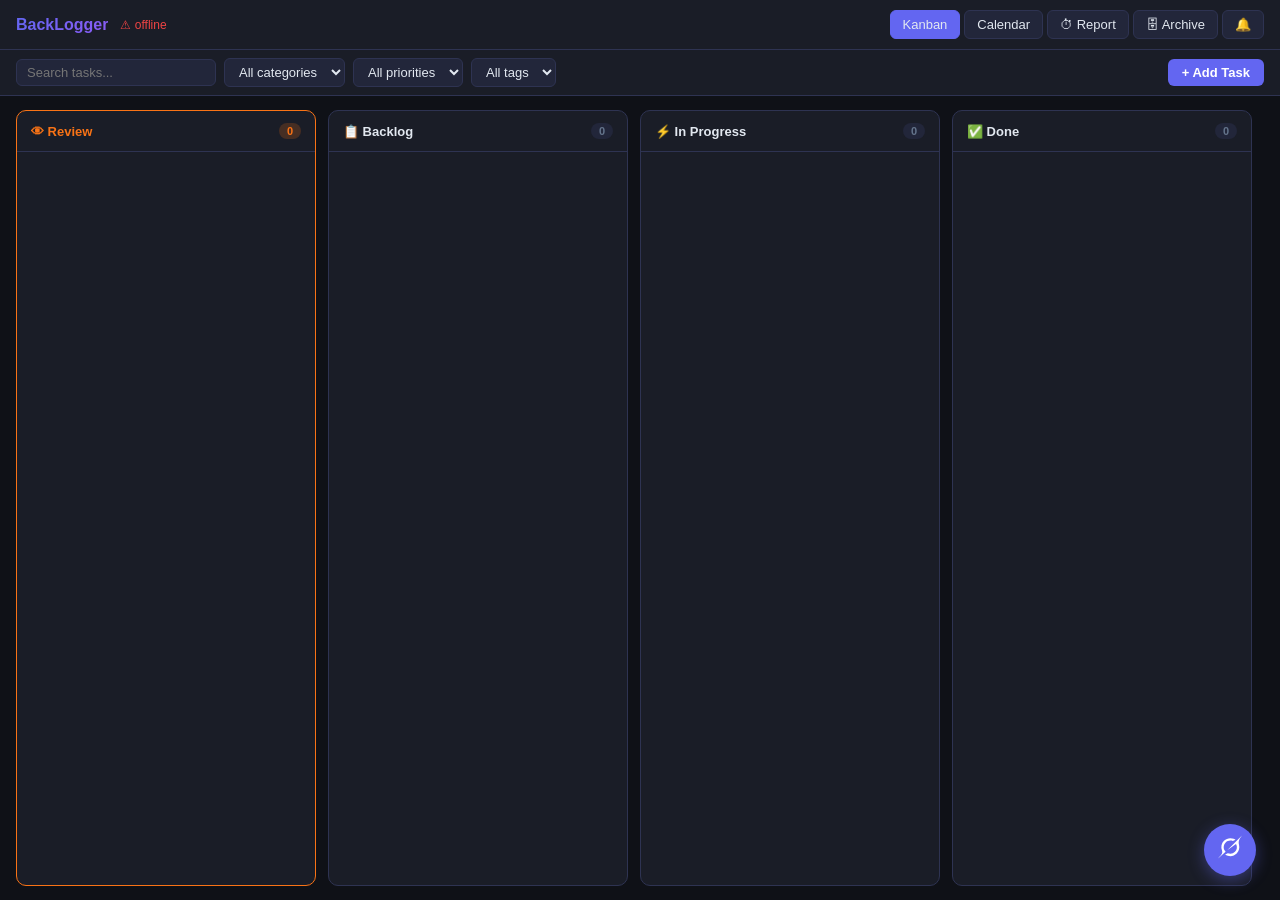
==== commit 7498be15: "feat: replace reminder banner with bell icon + notifications page - Remove full-width reminder banne" ====
--- a/src/index.html
+++ b/src/index.html
@@ -17,6 +17,9 @@
     <button id="tabCalendar" onclick="switchView('calendar')">Calendar</button>
     <a href="timereport.html" style="padding:6px 12px;border-radius:6px;border:1px solid var(--border);background:var(--surface2);color:var(--text);cursor:pointer;font-size:13px;text-decoration:none;display:flex;align-items:center">⏱ Report</a>
     <a href="archive.html" style="padding:6px 12px;border-radius:6px;border:1px solid var(--border);background:var(--surface2);color:var(--text);cursor:pointer;font-size:13px;text-decoration:none;display:flex;align-items:center">🗄 Archive</a>
+    <a href="notifications.html" id="notifBtn" style="position:relative;padding:6px 12px;border-radius:6px;border:1px solid var(--border);background:var(--surface2);color:var(--text);cursor:pointer;font-size:13px;text-decoration:none;display:flex;align-items:center;gap:4px">
+      🔔<span id="notifBadge" style="display:none;position:absolute;top:4px;right:4px;min-width:16px;height:16px;border-radius:8px;background:var(--red);color:#fff;font-size:10px;font-weight:700;align-items:center;justify-content:center;padding:0 4px"></span>
+    </a>
   </div>
 </div>
 
@@ -37,13 +40,6 @@
   <button class="btn-add" onclick="openModal(null)">+ Add Task</button>
 </div>
 
-<div class="reminder-banner" id="reminderBanner" style="display:none">
-  <div class="reminder-header">
-    <span>⚠️ Upcoming Deadlines</span>
-    <button class="reminder-dismiss" onclick="dismissReminders()">×</button>
-  </div>
-  <div id="reminderList"></div>
-</div>
 
 <div class="kanban" id="kanbanView">
   <div class="column column-review" id="col-review" ondragover="onDragOver(event,'review')" ondrop="onDrop(event,'review')" ondragleave="onDragLeave(event)">
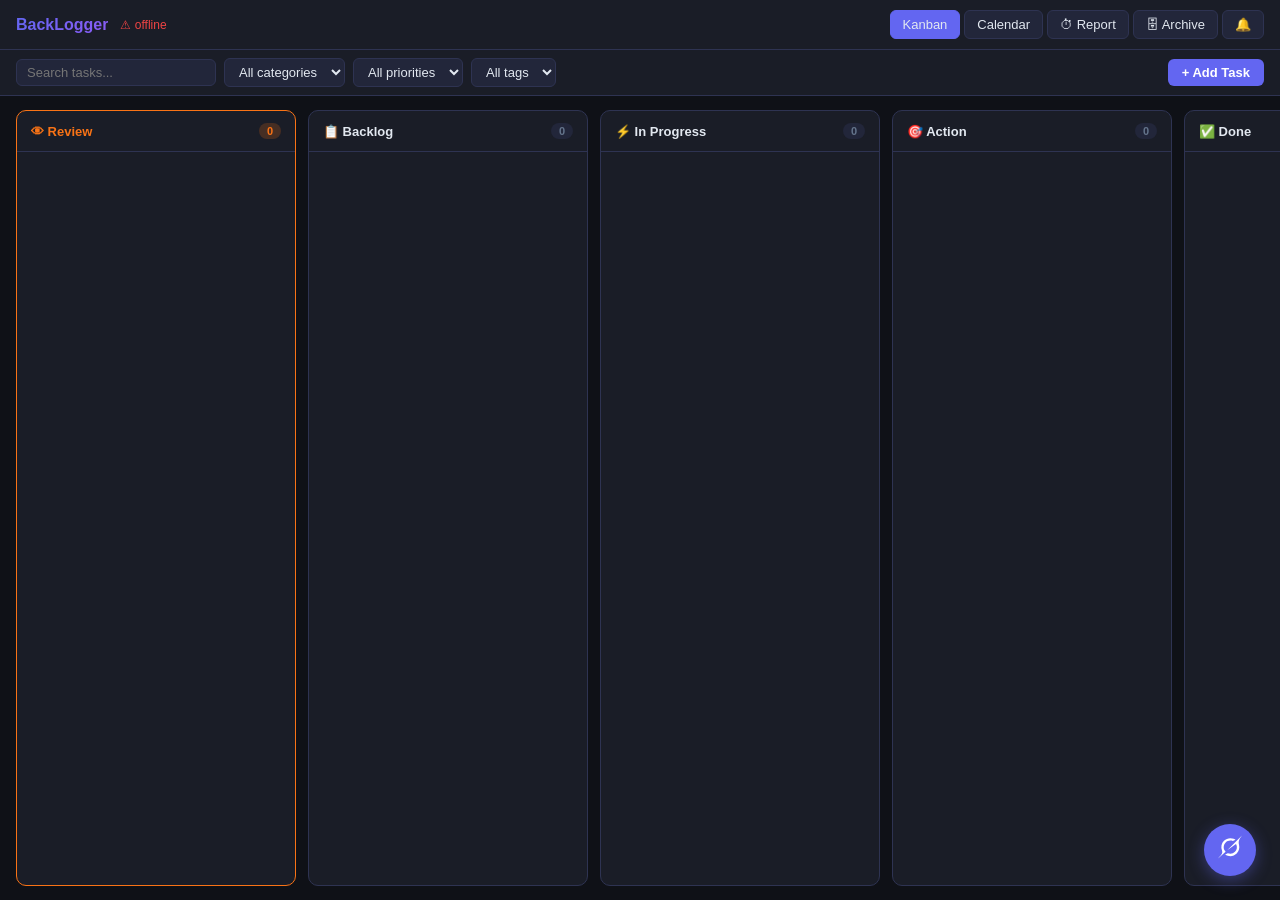
==== commit de6d231c: "feat: add Action column/status to kanban board" ====
--- a/src/index.html
+++ b/src/index.html
@@ -54,6 +54,10 @@
     <div class="col-header"><span>⚡ In Progress</span><span class="col-count" id="cnt-in_progress">0</span></div>
     <div class="col-body" id="body-in_progress"></div>
   </div>
+  <div class="column" id="col-action" ondragover="onDragOver(event,'action')" ondrop="onDrop(event,'action')" ondragleave="onDragLeave(event)">
+    <div class="col-header"><span>🎯 Action</span><span class="col-count" id="cnt-action">0</span></div>
+    <div class="col-body" id="body-action"></div>
+  </div>
   <div class="column" id="col-done" ondragover="onDragOver(event,'done')" ondrop="onDrop(event,'done')" ondragleave="onDragLeave(event)">
     <div class="col-header"><span>✅ Done</span><span class="col-count" id="cnt-done">0</span></div>
     <div class="col-body" id="body-done"></div>
@@ -112,7 +116,7 @@
       </div>
       <div class="modal-row">
         <div class="modal-section"><label>Status</label>
-          <select id="fStatus"><option value="backlog">Backlog</option><option value="in_progress">In Progress</option><option value="done">Done</option></select>
+          <select id="fStatus"><option value="backlog">Backlog</option><option value="in_progress">In Progress</option><option value="action">Action</option><option value="done">Done</option></select>
         </div>
         <div class="modal-section"><label>Source</label><input type="text" id="fSource" placeholder="Slack, Email, Manual..."></div>
       </div>
